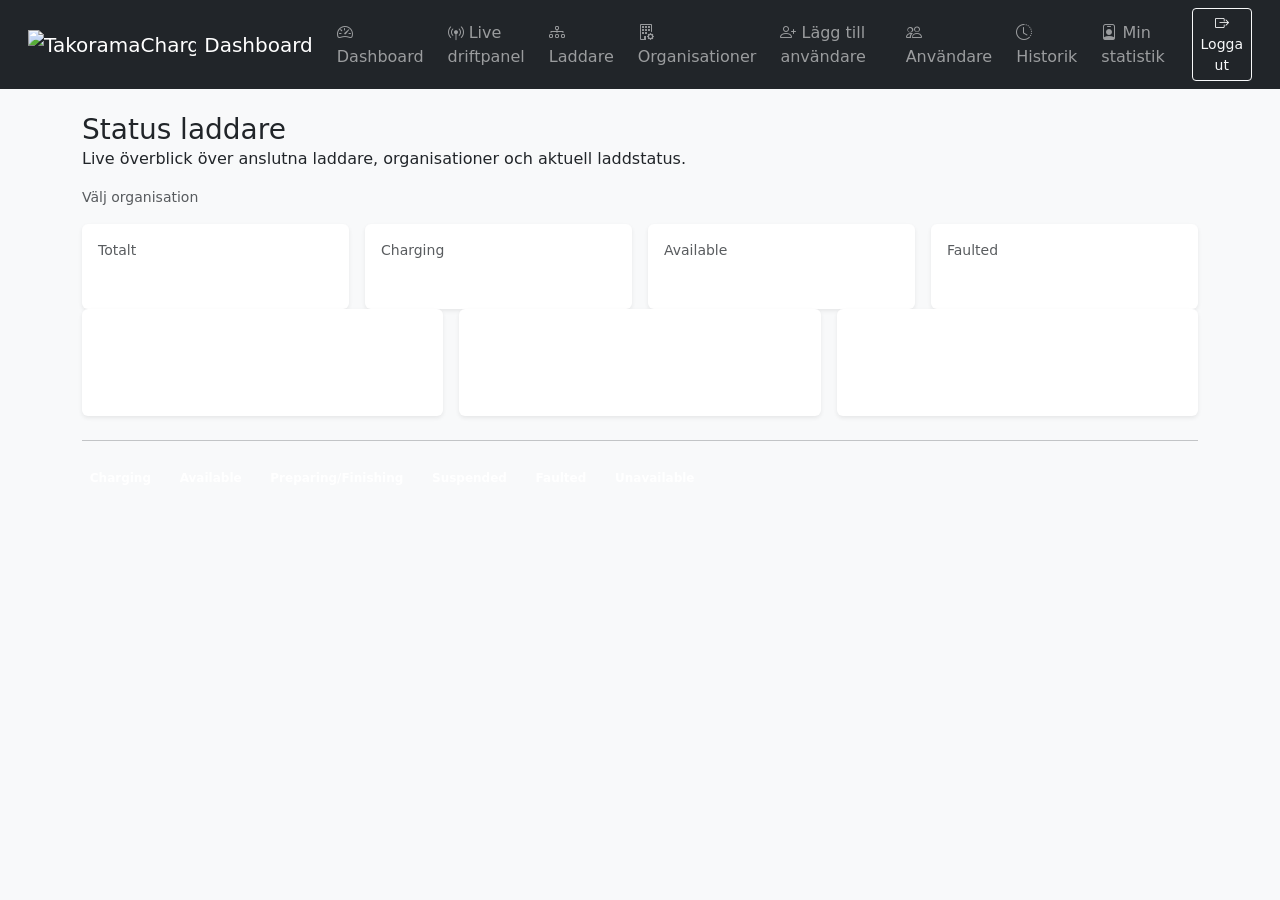
==== evcsms/web/portal/index.html @ a06be598 "Initial commit" ====
<!doctype html>
<html lang="sv">
<head>
  <meta charset="utf-8" />
  <title>TakoramaCharge – Dashboard</title>
  <meta name="viewport" content="width=device-width, initial-scale=1" />
  <!-- CSS -->
  <link rel="stylesheet" href="https://cdn.jsdelivr.net/npm/bootstrap@5.3.3/dist/css/bootstrap.min.css">
  <link rel="stylesheet" href="https://cdn.jsdelivr.net/npm/bootstrap-icons@1.11.3/font/bootstrap-icons.min.css">
  <link rel="stylesheet" href="/assets/style.css">
</head>
<body class="bg-light">

  <nav class="navbar navbar-expand-lg navbar-dark bg-dark px-3">
    <div class="container-fluid">
      <a href="javascript:void(0)" class="navbar-brand d-flex align-items-center js-go-dashboard">
        <img src="/assets/logo_trans_vit.png" srcset="/assets/logo_trans_vit.png 2x" class="brand-logo" alt="TakoramaCharge">
        <span class="brand-text ms-2">Dashboard</span>
      </a>
      <button class="navbar-toggler" type="button" data-bs-toggle="collapse" data-bs-target="#navMain"><span class="navbar-toggler-icon"></span></button>
      <div id="navMain" class="collapse navbar-collapse justify-content-end">
        <ul class="navbar-nav align-items-center gap-2">
          <li class="nav-item"><a href="javascript:void(0)" class="nav-link js-go-dashboard"><i class="bi bi-speedometer2"></i> Dashboard</a></li>
          <li class="nav-item"><a class="nav-link" href="/ui/portal/live_ops.html"><i class="bi bi-broadcast-pin"></i> Live driftpanel</a></li>
          <li class="nav-item"><a class="nav-link" href="/ui/portal/cps.html"><i class="bi bi-diagram-3"></i> Laddare</a></li>

          <!-- ROLL‑MEDVETNA LÄNKAR (gemensamma sidor) -->
          <li class="nav-item" data-visible-roles="portal_admin,admin">
  <a class="nav-link" href="/ui/orgs.html">
    <i class="bi bi-building-gear"></i> Organisationer
  </a>
</li>
          <li class="nav-item">
            <a href="#" class="nav-link"
               data-route-portal="/ui/portal/add_user.html"
               data-route-org="/ui/org/add_user.html"
               data-route-user="/ui/user/index.html"><i class="bi bi-person-plus"></i> Lägg till användare</a>
          </li>
          <li class="nav-item">
            <a href="#" class="nav-link"
               data-route-portal="/ui/users.html"
               data-route-org="/ui/org/users.html"
               data-route-user="/ui/user/index.html"><i class="bi bi-people"></i> Användare</a>
          </li>
          <li class="nav-item">
            <a href="#" class="nav-link"
               data-route-portal="/ui/users_history.html"
               data-route-org="/ui/org/history.html"
               data-route-user="/ui/user/index.html"><i class="bi bi-clock-history"></i> Historik</a>
          </li>
          <li class="nav-item">
            <a href="#" class="nav-link"
               data-route-portal="/ui/my.html"
               data-route-org="/ui/org/my.html"
               data-route-user="/ui/user/my.html"><i class="bi bi-person-badge"></i> Min statistik</a>
          </li>


          <li class="nav-item"><span id="me-display" class="navbar-text small text-light opacity-75"></span></li>
          <li class="nav-item"><button id="btnLogout" class="btn btn-outline-light btn-sm" type="button"><i class="bi bi-box-arrow-right"></i> Logga ut</button></li>
        </ul>
      </div>
    </div>
  </nav>

  <main class="container my-4 app-shell">
    <div id="alerts"></div>

    <section class="page-header">
      <div>
        <h1 class="h3 m-0">Status laddare</h1>
        <p class="page-subtitle">Live överblick över anslutna laddare, organisationer och aktuell laddstatus.</p>
      </div>
    </section>

    <!-- Org-filter (visas bara för portal_admin via JS) -->
    <div class="d-flex flex-wrap align-items-end gap-2 mb-3 toolbar-panel">
      <div class="input-group input-group-sm" id="orgFilterWrap" style="max-width: 360px; display:none;">
        <span class="input-group-text"><i class="bi bi-building"></i>&nbsp;</span>
        <select id="orgFilter" class="form-select"><option value="">Alla organisationer</option></select>
      </div>
      <div class="text-muted small" id="legendNote">Välj organisation</div>
    </div>

    <div id="cp-status-cards" class="row g-3 stats-grid">
      <div class="col-6 col-lg-3"><div class="card border-0 shadow-sm"><div class="card-body"><div class="small text-muted">Totalt</div><div class="h3 m-0 skeleton" style="height:2rem;"></div></div></div></div>
      <div class="col-6 col-lg-3"><div class="card border-0 shadow-sm"><div class="card-body"><div class="small text-muted">Charging</div><div class="h3 m-0 skeleton" style="height:2rem;"></div></div></div></div>
      <div class="col-6 col-lg-3"><div class="card border-0 shadow-sm"><div class="card-body"><div class="small text-muted">Available</div><div class="h3 m-0 skeleton" style="height:2rem;"></div></div></div></div>
      <div class="col-6 col-lg-3"><div class="card border-0 shadow-sm"><div class="card-body"><div class="small text-muted">Faulted</div><div class="h3 m-0 skeleton" style="height:2rem;"></div></div></div></div>
    </div>
    <div id="cp-grid" class="row g-3">
      <div class="col-12 col-md-6 col-lg-4"><div class="card border-0 shadow-sm h-100"><div class="card-body"><div class="skeleton" style="height:1.2rem;max-width:70%;"></div><div class="skeleton mt-3" style="height:1rem;"></div><div class="skeleton mt-2" style="height:1rem;"></div></div></div></div>
      <div class="col-12 col-md-6 col-lg-4"><div class="card border-0 shadow-sm h-100"><div class="card-body"><div class="skeleton" style="height:1.2rem;max-width:70%;"></div><div class="skeleton mt-3" style="height:1rem;"></div><div class="skeleton mt-2" style="height:1rem;"></div></div></div></div>
      <div class="col-12 col-md-6 col-lg-4"><div class="card border-0 shadow-sm h-100"><div class="card-body"><div class="skeleton" style="height:1.2rem;max-width:70%;"></div><div class="skeleton mt-3" style="height:1rem;"></div><div class="skeleton mt-2" style="height:1rem;"></div></div></div></div>
    </div>

    <hr class="my-4" />
    <section class="status-legend-panel">
      <ul class="list-inline mb-0">
        <li class="list-inline-item"><span class="badge status-charging">Charging</span></li>
        <li class="list-inline-item"><span class="badge status-available">Available</span></li>
        <li class="list-inline-item"><span class="badge status-preparing">Preparing/Finishing</span></li>
        <li class="list-inline-item"><span class="badge status-suspended">Suspended</span></li>
        <li class="list-inline-item"><span class="badge status-faulted">Faulted</span></li>
        <li class="list-inline-item"><span class="badge status-unavailable">Unavailable</span></li>
      </ul>
    </section>
  </main>

  <footer class="text-center text-muted small py-3"><code></code></footer>

  <!-- JS -->
  <script src="https://cdn.jsdelivr.net/npm/bootstrap@5.3.3/dist/js/bootstrap.bundle.min.js"></script>
  <script src="/assets/ui-common.js"></script>
  <script src="/assets/portal_index.js?v=org_filter_1"></script>
</body>
</html>
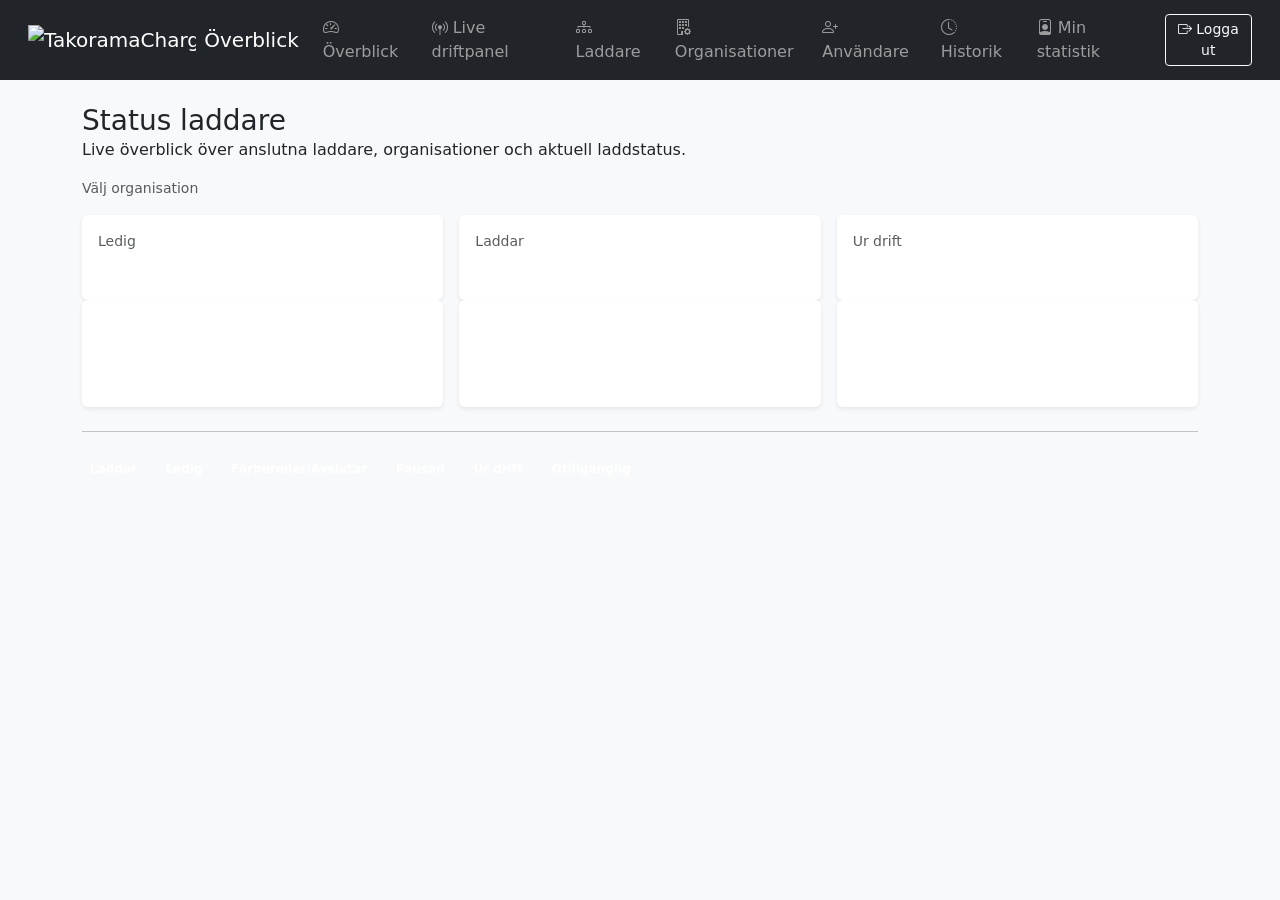
==== commit a37d6407: "UI improvements: Add edit buttons, Swedish labels, and charger management features - Updated status " ====
--- a/evcsms/web/portal/index.html
+++ b/evcsms/web/portal/index.html
@@ -2,7 +2,7 @@
 <html lang="sv">
 <head>
   <meta charset="utf-8" />
-  <title>TakoramaCharge – Dashboard</title>
+  <title>TakoramaCharge – Överblick</title>
   <meta name="viewport" content="width=device-width, initial-scale=1" />
   <!-- CSS -->
   <link rel="stylesheet" href="https://cdn.jsdelivr.net/npm/bootstrap@5.3.3/dist/css/bootstrap.min.css">
@@ -15,12 +15,12 @@
     <div class="container-fluid">
       <a href="javascript:void(0)" class="navbar-brand d-flex align-items-center js-go-dashboard">
         <img src="/assets/logo_trans_vit.png" srcset="/assets/logo_trans_vit.png 2x" class="brand-logo" alt="TakoramaCharge">
-        <span class="brand-text ms-2">Dashboard</span>
+        <span class="brand-text ms-2">Överblick</span>
       </a>
       <button class="navbar-toggler" type="button" data-bs-toggle="collapse" data-bs-target="#navMain"><span class="navbar-toggler-icon"></span></button>
       <div id="navMain" class="collapse navbar-collapse justify-content-end">
         <ul class="navbar-nav align-items-center gap-2">
-          <li class="nav-item"><a href="javascript:void(0)" class="nav-link js-go-dashboard"><i class="bi bi-speedometer2"></i> Dashboard</a></li>
+          <li class="nav-item"><a href="javascript:void(0)" class="nav-link js-go-dashboard"><i class="bi bi-speedometer2"></i> Överblick</a></li>
           <li class="nav-item"><a class="nav-link" href="/ui/portal/live_ops.html"><i class="bi bi-broadcast-pin"></i> Live driftpanel</a></li>
           <li class="nav-item"><a class="nav-link" href="/ui/portal/cps.html"><i class="bi bi-diagram-3"></i> Laddare</a></li>
 
@@ -34,13 +34,7 @@
             <a href="#" class="nav-link"
                data-route-portal="/ui/portal/add_user.html"
                data-route-org="/ui/org/add_user.html"
-               data-route-user="/ui/user/index.html"><i class="bi bi-person-plus"></i> Lägg till användare</a>
-          </li>
-          <li class="nav-item">
-            <a href="#" class="nav-link"
-               data-route-portal="/ui/users.html"
-               data-route-org="/ui/org/users.html"
-               data-route-user="/ui/user/index.html"><i class="bi bi-people"></i> Användare</a>
+               data-route-user="/ui/user/index.html"><i class="bi bi-person-plus"></i> Användare</a>
           </li>
           <li class="nav-item">
             <a href="#" class="nav-link"
@@ -83,10 +77,9 @@
     </div>
 
     <div id="cp-status-cards" class="row g-3 stats-grid">
-      <div class="col-6 col-lg-3"><div class="card border-0 shadow-sm"><div class="card-body"><div class="small text-muted">Totalt</div><div class="h3 m-0 skeleton" style="height:2rem;"></div></div></div></div>
-      <div class="col-6 col-lg-3"><div class="card border-0 shadow-sm"><div class="card-body"><div class="small text-muted">Charging</div><div class="h3 m-0 skeleton" style="height:2rem;"></div></div></div></div>
-      <div class="col-6 col-lg-3"><div class="card border-0 shadow-sm"><div class="card-body"><div class="small text-muted">Available</div><div class="h3 m-0 skeleton" style="height:2rem;"></div></div></div></div>
-      <div class="col-6 col-lg-3"><div class="card border-0 shadow-sm"><div class="card-body"><div class="small text-muted">Faulted</div><div class="h3 m-0 skeleton" style="height:2rem;"></div></div></div></div>
+      <div class="col-6 col-lg-4"><div class="card border-0 shadow-sm"><div class="card-body"><div class="small text-muted">Ledig</div><div class="h3 m-0 skeleton" style="height:2rem;"></div></div></div></div>
+      <div class="col-6 col-lg-4"><div class="card border-0 shadow-sm"><div class="card-body"><div class="small text-muted">Laddar</div><div class="h3 m-0 skeleton" style="height:2rem;"></div></div></div></div>
+      <div class="col-6 col-lg-4"><div class="card border-0 shadow-sm"><div class="card-body"><div class="small text-muted">Ur drift</div><div class="h3 m-0 skeleton" style="height:2rem;"></div></div></div></div>
     </div>
     <div id="cp-grid" class="row g-3">
       <div class="col-12 col-md-6 col-lg-4"><div class="card border-0 shadow-sm h-100"><div class="card-body"><div class="skeleton" style="height:1.2rem;max-width:70%;"></div><div class="skeleton mt-3" style="height:1rem;"></div><div class="skeleton mt-2" style="height:1rem;"></div></div></div></div>
@@ -97,12 +90,12 @@
     <hr class="my-4" />
     <section class="status-legend-panel">
       <ul class="list-inline mb-0">
-        <li class="list-inline-item"><span class="badge status-charging">Charging</span></li>
-        <li class="list-inline-item"><span class="badge status-available">Available</span></li>
-        <li class="list-inline-item"><span class="badge status-preparing">Preparing/Finishing</span></li>
-        <li class="list-inline-item"><span class="badge status-suspended">Suspended</span></li>
-        <li class="list-inline-item"><span class="badge status-faulted">Faulted</span></li>
-        <li class="list-inline-item"><span class="badge status-unavailable">Unavailable</span></li>
+        <li class="list-inline-item"><span class="badge status-charging">Laddar</span></li>
+        <li class="list-inline-item"><span class="badge status-available">Ledig</span></li>
+        <li class="list-inline-item"><span class="badge status-preparing">Förbereder/Avslutar</span></li>
+        <li class="list-inline-item"><span class="badge status-suspended">Pausad</span></li>
+        <li class="list-inline-item"><span class="badge status-faulted">Ur drift</span></li>
+        <li class="list-inline-item"><span class="badge status-unavailable">Otillgänglig</span></li>
       </ul>
     </section>
   </main>
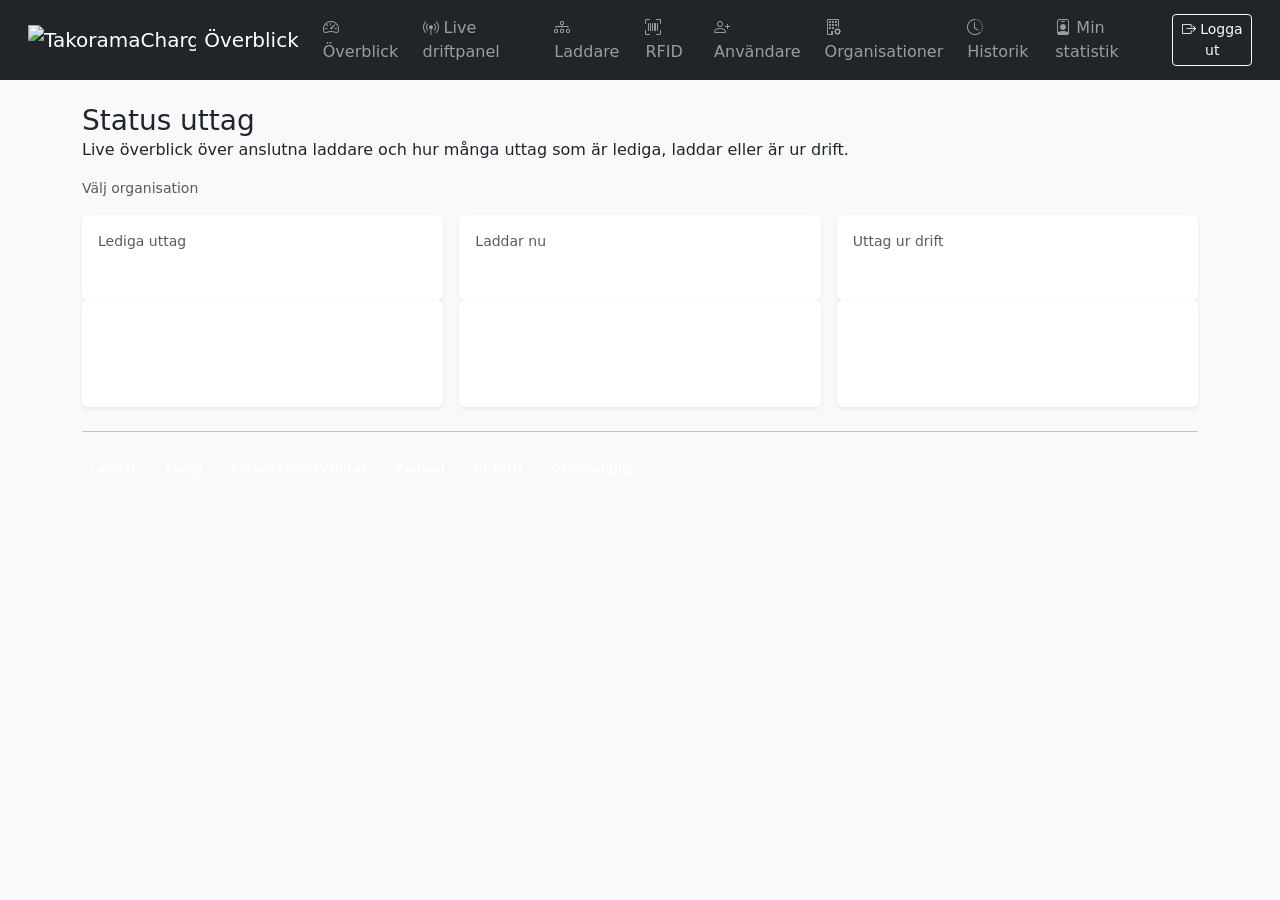
==== commit ffb23d79: "Production-ready 2.0: cleaned up test/localhost/manuals, only production files included." ====
--- a/evcsms/web/portal/index.html
+++ b/evcsms/web/portal/index.html
@@ -21,32 +21,33 @@
       <div id="navMain" class="collapse navbar-collapse justify-content-end">
         <ul class="navbar-nav align-items-center gap-2">
           <li class="nav-item"><a href="javascript:void(0)" class="nav-link js-go-dashboard"><i class="bi bi-speedometer2"></i> Överblick</a></li>
-          <li class="nav-item"><a class="nav-link" href="/ui/portal/live_ops.html"><i class="bi bi-broadcast-pin"></i> Live driftpanel</a></li>
-          <li class="nav-item"><a class="nav-link" href="/ui/portal/cps.html"><i class="bi bi-diagram-3"></i> Laddare</a></li>
+          <li class="nav-item"><a class="nav-link" href="/portal/live_ops.html"><i class="bi bi-broadcast-pin"></i> Live driftpanel</a></li>
+          <li class="nav-item"><a class="nav-link" href="/portal/cps.html"><i class="bi bi-diagram-3"></i> Laddare</a></li>
+          <li class="nav-item"><a class="nav-link" href="/portal/rfid.html"><i class="bi bi-upc-scan"></i> RFID</a></li>
 
           <!-- ROLL‑MEDVETNA LÄNKAR (gemensamma sidor) -->
+          <li class="nav-item">
+            <a href="#" class="nav-link"
+               data-route-portal="/portal/add_user.html"
+               data-route-org="/org/add_user.html"
+               data-route-user="/user/index.html"><i class="bi bi-person-plus"></i> Användare</a>
+          </li>
           <li class="nav-item" data-visible-roles="portal_admin,admin">
-  <a class="nav-link" href="/ui/orgs.html">
+  <a class="nav-link" href="/orgs.html">
     <i class="bi bi-building-gear"></i> Organisationer
   </a>
 </li>
           <li class="nav-item">
             <a href="#" class="nav-link"
-               data-route-portal="/ui/portal/add_user.html"
-               data-route-org="/ui/org/add_user.html"
-               data-route-user="/ui/user/index.html"><i class="bi bi-person-plus"></i> Användare</a>
+               data-route-portal="/users_history.html"
+               data-route-org="/org/history.html"
+               data-route-user="/user/index.html"><i class="bi bi-clock-history"></i> Historik</a>
           </li>
           <li class="nav-item">
             <a href="#" class="nav-link"
-               data-route-portal="/ui/users_history.html"
-               data-route-org="/ui/org/history.html"
-               data-route-user="/ui/user/index.html"><i class="bi bi-clock-history"></i> Historik</a>
-          </li>
-          <li class="nav-item">
-            <a href="#" class="nav-link"
-               data-route-portal="/ui/my.html"
-               data-route-org="/ui/org/my.html"
-               data-route-user="/ui/user/my.html"><i class="bi bi-person-badge"></i> Min statistik</a>
+               data-route-portal="/my.html"
+               data-route-org="/org/my.html"
+               data-route-user="/user/my.html"><i class="bi bi-person-badge"></i> Min statistik</a>
           </li>
 
 
@@ -62,8 +63,8 @@
 
     <section class="page-header">
       <div>
-        <h1 class="h3 m-0">Status laddare</h1>
-        <p class="page-subtitle">Live överblick över anslutna laddare, organisationer och aktuell laddstatus.</p>
+        <h1 class="h3 m-0">Status uttag</h1>
+        <p class="page-subtitle">Live överblick över anslutna laddare och hur många uttag som är lediga, laddar eller är ur drift.</p>
       </div>
     </section>
 
@@ -77,9 +78,9 @@
     </div>
 
     <div id="cp-status-cards" class="row g-3 stats-grid">
-      <div class="col-6 col-lg-4"><div class="card border-0 shadow-sm"><div class="card-body"><div class="small text-muted">Ledig</div><div class="h3 m-0 skeleton" style="height:2rem;"></div></div></div></div>
-      <div class="col-6 col-lg-4"><div class="card border-0 shadow-sm"><div class="card-body"><div class="small text-muted">Laddar</div><div class="h3 m-0 skeleton" style="height:2rem;"></div></div></div></div>
-      <div class="col-6 col-lg-4"><div class="card border-0 shadow-sm"><div class="card-body"><div class="small text-muted">Ur drift</div><div class="h3 m-0 skeleton" style="height:2rem;"></div></div></div></div>
+      <div class="col-6 col-lg-4"><div class="card border-0 shadow-sm"><div class="card-body"><div class="small text-muted">Lediga uttag</div><div class="h3 m-0 skeleton" style="height:2rem;"></div></div></div></div>
+      <div class="col-6 col-lg-4"><div class="card border-0 shadow-sm"><div class="card-body"><div class="small text-muted">Laddar nu</div><div class="h3 m-0 skeleton" style="height:2rem;"></div></div></div></div>
+      <div class="col-6 col-lg-4"><div class="card border-0 shadow-sm"><div class="card-body"><div class="small text-muted">Uttag ur drift</div><div class="h3 m-0 skeleton" style="height:2rem;"></div></div></div></div>
     </div>
     <div id="cp-grid" class="row g-3">
       <div class="col-12 col-md-6 col-lg-4"><div class="card border-0 shadow-sm h-100"><div class="card-body"><div class="skeleton" style="height:1.2rem;max-width:70%;"></div><div class="skeleton mt-3" style="height:1rem;"></div><div class="skeleton mt-2" style="height:1rem;"></div></div></div></div>
@@ -105,6 +106,6 @@
   <!-- JS -->
   <script src="https://cdn.jsdelivr.net/npm/bootstrap@5.3.3/dist/js/bootstrap.bundle.min.js"></script>
   <script src="/assets/ui-common.js"></script>
-  <script src="/assets/portal_index.js?v=org_filter_1"></script>
+  <script src="/assets/portal_index.js?v=org_filter_3"></script>
 </body>
 </html>
